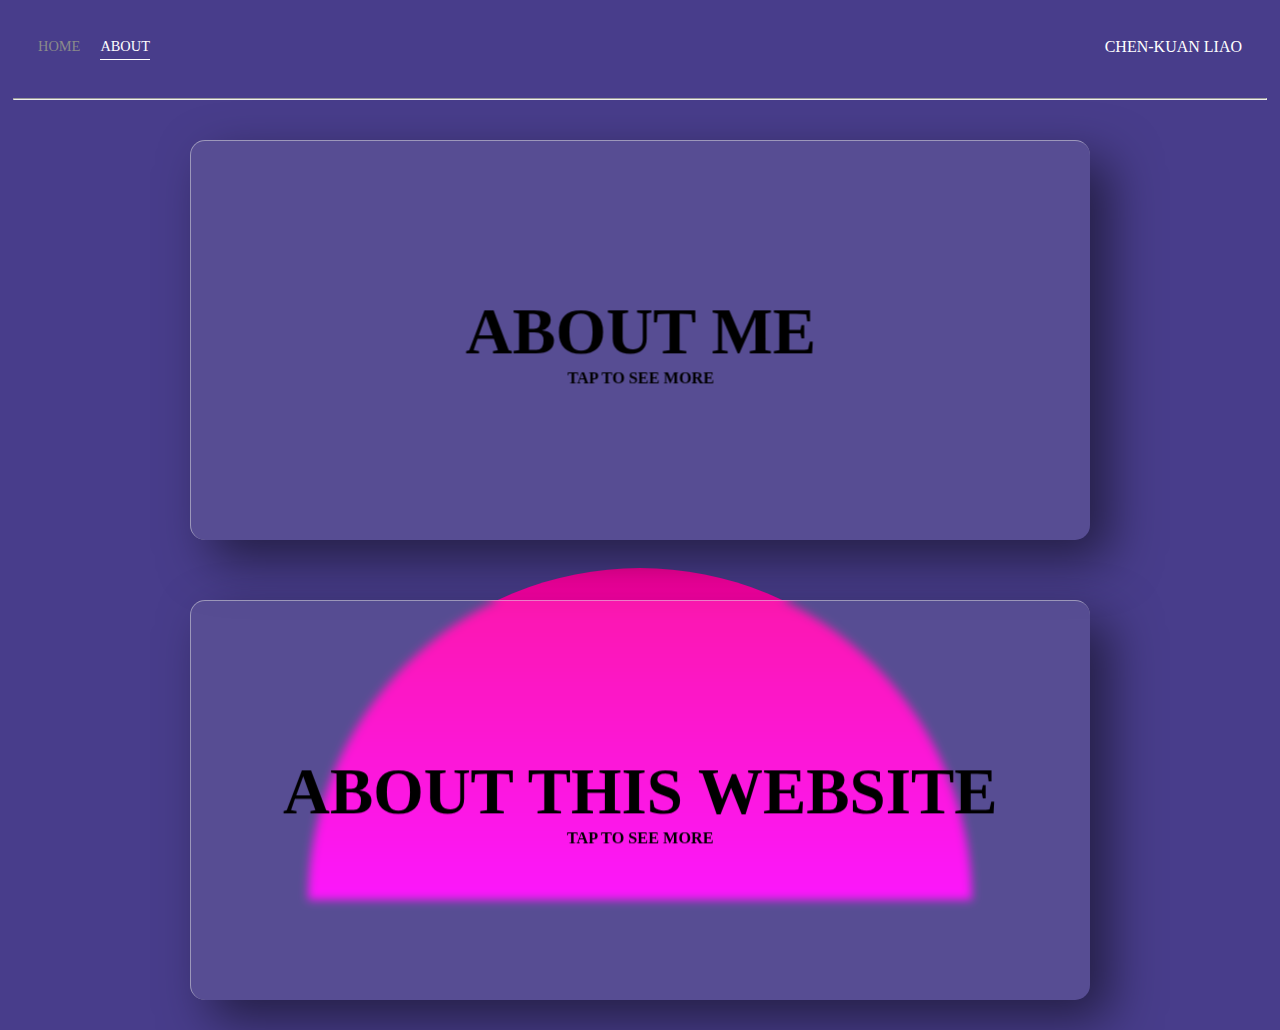
==== about.html @ 6109a27c "update to template" ====
<!DOCTYPE html>
<html>
<head>
    <meta charset="utf-8"?/>
    <title>Home</title>
    <link rel="preconnect" href="https://fonts.gstatic.com">
    <link rel="stylesheet" href="styles/styles.css"/>
</head>
<body>
    <div class="container">
        <div class="nav-wrapper">
            <div class="left-side">
                <div class="nav-link-wrapper">
                    <a href="index.html">Home</a>
                </div>

                <div class="nav-link-wrapper active-nav-link">
                    <a href="about.html">about</a>
                </div>

            </div>

            <div class="right-side">
                <div class="brand">
                    <div>CHEN-KUAN LIAO</div>
                </div>
            </div>
        </div>

        <div class="separate-line">
            <hr>
        </div>

        <div class="content-about-page">
            <div class="card-about">
                <div class="face back">
                    <div class="card-content-about">
                        <div class="two-column-wrapper">
                            <div class="picture-wrapper">
                                <img src="pictures/about me.jpg">
                            </div>
    
                            <div class="content-wrapper">
                                <h3>About me</h3>
                                <p>
                                    I was a freshman student from Pennsylvania State 
                                    University when I coded this website. My intended major is Computer Science. I am not
                                    only intersted in the programming algorithoms, but also 
                                    fasinated about web development. One thing I love about 
                                    programming is that in this area, the only limitation is 
                                    my imagination and I can create and build anything once I 
                                    have the idea and find the path to reach that goal.<br>
                                </p>
                            </div>
                        </div>
                    </div>
                </div>

                <div class="face front">
                    <div class="card-content-about">
                        <h2>about me</h2>
                        <h4>tap to see more</h4>
                    </div>
                </div>
            </div>

            <div class="card-about">
                <div class="face back">
                    <div class="card-content-about">
                        <div class="two-column-wrapper">
                            <div class="picture-wrapper">
                                <img src="pictures/about web.jpg">
                            </div>
    
                            <div class="content-wrapper">
                                <h3>About this website</h3>
                                <p>
                                    I started watching videos and websites that teach people how to create your own webpage
                                    during my freshman summer break. I then came up with the idea of coding my very first website. 
                                    Since I am new to web design, I wanted to use this website as a way to record how I 
                                    learnt and summarize some of the important imformation while coding. Imformation 
                                    in this website might not be 100% correct, but I will try to make it easy to understand 
                                    and fun. Hope you can follow along and enjoy it!
                                </p>
                            </div>
                        </div>
                    </div>
                </div>

                <div class="face front">
                    <div class="card-content-about">
                        <h2>about this website</h2>
                        <h4>tap to see more</h4>
                    </div>
                </div>
            </div>

        </div>

    </div>
    <script type="text/javascript" src="other source/vanilla-tilt.js"></script>
    <script>
        VanillaTilt.init(document.querySelectorAll(".card-about"), {
            max: 10,
            speed: 100,
        });
    </script>
</body>

</html>
---- styles/styles.css ----
* {
  margin: 0;
  padding: 0;
  box-sizing: border-box;
  background-color: #483d8b;
}

.body {
  font-family: "Roboto", sans-serif;
}

body::before {
  content: "";
  position: fixed;
  top: 0;
  left: 0;
  width: 100%;
  height: 100%;
  background: linear-gradient(#f00, #f0f);
  clip-path: circle(30% at bottom);
}

/**navbar**/
.nav-wrapper {
  display: flex;
  justify-content: space-between;
  padding: 38px;
}

.left-side {
  display: flex;
}

.right-side {
  color: white;
}

.nav-wrapper > .left-side > div {
  margin-right: 20px;
  font-size: 0.9em;
  text-transform: uppercase;
}

.nav-link-wrapper {
  height: 22px;
  border-bottom: 1px solid transparent;
  transition: border-bottom 0.5s;
}

.nav-link-wrapper a {
  color: #8a8a8a;
  text-decoration: none;
  transition: color 0.5s;
}

.nav-link-wrapper:hover {
  border-bottom: 1px solid white;
}

.nav-link-wrapper a:hover {
  color: white;
}

.active-nav-link {
  border-bottom: 1px solid white;
}

.active-nav-link a {
  color: white !important;
}

/*separate line*/
hr {
  width: 98%;
  margin-left: auto;
  margin-right: auto;
}

/*main*/
/* home page*/
.card-title-wrapper {
  display: grid;
  grid-template-columns: 1fr 1fr 1fr;
  margin-top: 50px;
}

.card-title-wrapper .card-title-background {
  position: relative;
  width: 300px;
  height: 50px;
  margin-left: 100px;
  box-shadow: 20px 20px 50px rgba(0, 0, 0, 0.5);
  border-radius: 15px;
  background: #8b008b;
  display: flex;
  justify-content: center;
  align-items: center;
}

.card-title-wrapper > .card-title-background > .card-title {
  padding: 20px;
  text-align: center;
  background-color: transparent;
}

.card-title-wrapper .card-title h2 {
  color: white;
  font-size: 3em;
  background-color: transparent;
}

.content {
  display: grid;
  grid-template-columns: 1fr 1fr 1fr;
  margin-top: 10px;
  margin-left: -5px;
}

.content .card {
  position: relative;
  width: 450px;
  height: 400px;
  margin: 30px;
  box-shadow: 20px 20px 50px rgba(0, 0, 0, 0.5);
  border-radius: 15px;
  background: rgba(225, 225, 225, 0.1);
  display: flex;
  justify-content: center;
  align-items: center;
  border-top: 1px solid rgba(225, 225, 225, 0.5);
  border-left: 1px solid rgba(225, 225, 225, 0.5);
  backdrop-filter: blur(5px);
  overflow: hidden;
}

.content > .card > .card-content {
  padding: 20px;
  text-align: center;
  background-color: transparent;
  transform: translateY(100px);
  opacity: 0;
  transition: 1s;
}

.content .card:hover .card-content {
  transform: translateY(0px);
  opacity: 1;
}
.content > .card > .card-content h2 {
  position: absolute;
  top: -80px;
  right: 10px;
  font-size: 8em;
  background-color: transparent;
  color: rgba(0, 0, 0, 0.2);
  pointer-events: none;
}

.content > .card > .card-content h3 {
  margin-bottom: 30px;
  background-color: transparent;
  font-size: 1.8em;
  color: white;
}

.content > .card > .card-content p {
  background-color: transparent;
  font-weight: 300;
  color: white;
  margin-bottom: 40px;
}

.content > .card > .card-content em {
  background-color: transparent;
}

.content > .card > .card-content a {
  background-color: transparent;
  position: relative;
  display: inline-block;
  padding: 8px 20px;
  background-color: white;
  color: black;
  border-radius: 20px;
  text-decoration: none;
  font-weight: 600;
  box-shadow: 0px 5px 15px rgba(0, 0, 0, 0.5);
}

.card-front {
  background-color: transparent;
  display: flex;
  margin: 60px;
  position: absolute;
  transform: translateY(0px);
  opacity: 1;
  transition: 1s;
}

.content .card:hover .card-front {
  transform: translateY(-100px);
  opacity: 0;
}

.card-front img {
  width: 100%;
  height: 100%;
  background-color: transparent;
}

.css-picture-setting {
  margin: 105px;
}

.java-picture-setting {
  margin: -50px;
}

/*about page*/

.content-about-page {
  display: flex;
  flex-direction: column;
  margin-top: 10px;
  align-items: center;
}

.content-about-page .card-about {
  position: relative;
  width: 900px;
  height: 400px;
  margin: 30px;
  box-shadow: 20px 20px 50px rgba(0, 0, 0, 0.5);
  border-radius: 15px;
  background: rgba(225, 225, 225, 0.1);
  display: flex;
  justify-content: center;
  align-items: center;
  border-top: 1px solid rgba(225, 225, 225, 0.5);
  border-left: 1px solid rgba(225, 225, 225, 0.5);
  backdrop-filter: blur(5px);
  transform-style: preserve-3d;
  transform: perspective(700px) rotateY(0deg);
}

.two-column-wrapper {
  display: flex;
  flex-direction: row;
  margin: 10px;
  background-color: transparent;
}
.card-content-about {
  background-color: transparent;
}

.card-about > .card-content-about h3 {
  background-color: transparent;
}

.card-content-about p {
  background-color: transparent;
}

.picture-wrapper img {
  background-color: transparent;
  margin-left: 20px;
  width: 350px;
  height: 300px;
}

.content-wrapper {
  background-color: transparent;
  margin-top: 70px;
  margin-left: 30px;
  margin-right: 30px;
  text-align: justify;
}

.picture-wrapper {
  background-color: transparent;
}

.content-wrapper h3 {
  margin-bottom: 10px;
  background-color: transparent;
}

.card-about .face {
  position: absolute;
  top: 0;
  left: 0;
  width: 100%;
  height: 100%;
  transform-style: preserve-3d;
  display: flex;
  justify-content: center;
  align-items: center;
  background-color: transparent;
  transition: 1s ease-in-out;
  backface-visibility: hidden;
}

.card-about .face h2 {
  background-color: transparent;
  font-size: 4em;
  text-transform: uppercase;
}

.card-about .face h4 {
  background-color: transparent;
  text-transform: uppercase;
  text-align: center;
}

.card-about .face.front {
  background-color: transparent;
}

.card-about:hover .face.front {
  transform: perspective(700px) rotateY(180deg);
}

.card-about .face.back {
  background-color: transparent;
  transform: perspective(700px) rotateY(180deg);
}

.card-about:hover .face.back {
  transform: perspective(700px) rotateY(360deg);
}

.card-about .face .card-content-about {
  transform: perspective(700px) translateZ(10px);
  backface-visibility: hidden;
}
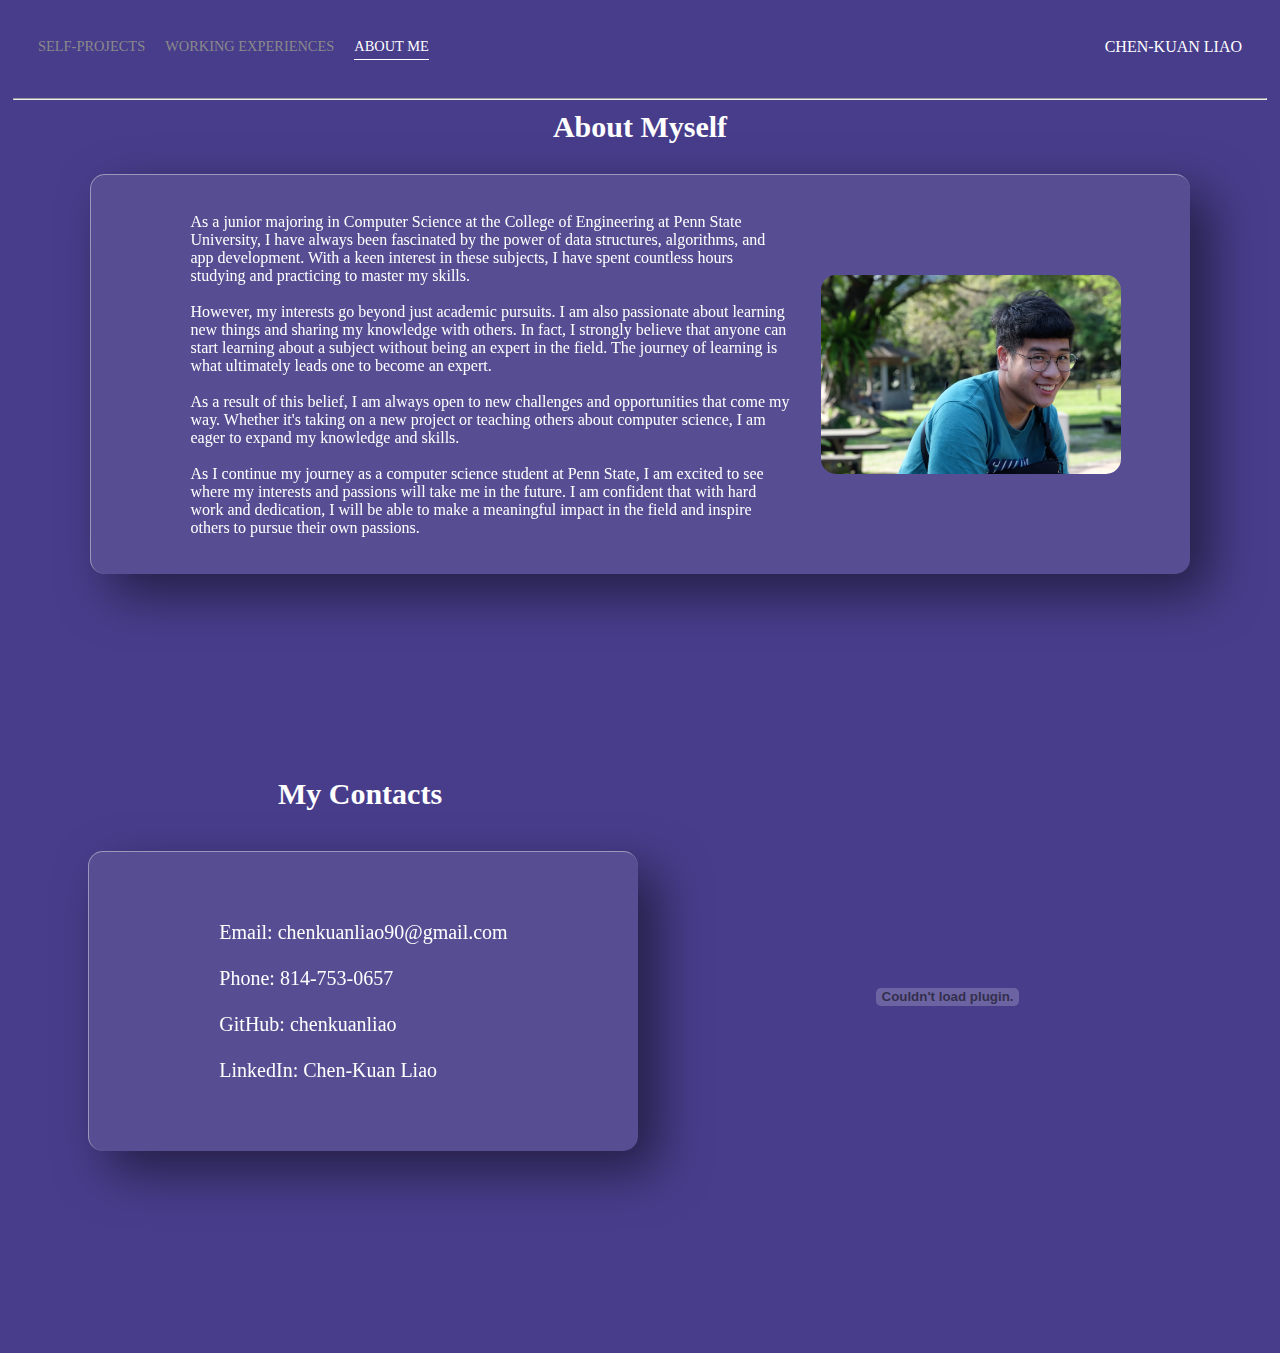
==== commit dd5cc6de: "rough draft version" ====
--- a/about.html
+++ b/about.html
@@ -2,7 +2,7 @@
 <html>
 <head>
     <meta charset="utf-8"?/>
-    <title>Home</title>
+    <title>About Me</title>
     <link rel="preconnect" href="https://fonts.gstatic.com">
     <link rel="stylesheet" href="styles/styles.css"/>
 </head>
@@ -11,11 +11,15 @@
         <div class="nav-wrapper">
             <div class="left-side">
                 <div class="nav-link-wrapper">
-                    <a href="index.html">Home</a>
+                    <a href="index.html">Self-projects</a>
+                </div>
+
+                <div class="nav-link-wrapper">
+                    <a href="experience.html">Working Experiences</a>
                 </div>
 
                 <div class="nav-link-wrapper active-nav-link">
-                    <a href="about.html">about</a>
+                    <a href="about.html">About Me</a>
                 </div>
 
             </div>
@@ -32,68 +36,54 @@
         </div>
 
         <div class="content-about-page">
+            <h2>About Myself</h2>
             <div class="card-about">
-                <div class="face back">
-                    <div class="card-content-about">
-                        <div class="two-column-wrapper">
-                            <div class="picture-wrapper">
-                                <img src="pictures/about me.jpg">
-                            </div>
-    
-                            <div class="content-wrapper">
-                                <h3>About me</h3>
+                <div class="card-content-about">
+                    <div class="card-container">
+                        <p>As a junior majoring in Computer Science at the College of Engineering at Penn State University, I have always been fascinated by the power of data structures, algorithms, and app development. With a keen interest in these subjects, I have spent countless hours studying and practicing to master my skills.<br>
+                            <br>
+                            However, my interests go beyond just academic pursuits. I am also passionate about learning new things and sharing my knowledge with others. In fact, I strongly believe that anyone can start learning about a subject without being an expert in the field. The journey of learning is what ultimately leads one to become an expert.<br>
+                            <br>
+                            As a result of this belief, I am always open to new challenges and opportunities that come my way. Whether it's taking on a new project or teaching others about computer science, I am eager to expand my knowledge and skills.<br>
+                            <br>
+                            As I continue my journey as a computer science student at Penn State, I am excited to see where my interests and passions will take me in the future. I am confident that with hard work and dedication, I will be able to make a meaningful impact in the field and inspire others to pursue their own passions.<br>
+                        </p>
+                        
+                        <img src="./pictures/about me.jpg" class="about-img">
+                    </div>
+                </div>
+            </div>
+        
+            <div class="about-row-container">
+                <div class="about-column-container">
+                    <div style="margin-left: -60px;margin-bottom: -30px;">
+                        <h2>My Contacts</h2>
+                    </div>
+                    <div class="card-about-half">
+                        <div class="card-content-about">
+                            <div class="card-container">
                                 <p>
-                                    I was a freshman student from Pennsylvania State 
-                                    University when I coded this website. My intended major is Computer Science. I am not
-                                    only intersted in the programming algorithoms, but also 
-                                    fasinated about web development. One thing I love about 
-                                    programming is that in this area, the only limitation is 
-                                    my imagination and I can create and build anything once I 
-                                    have the idea and find the path to reach that goal.<br>
+                                    Email: chenkuanliao90@gmail.com<br>
+                                    <br>
+                                    Phone: 814-753-0657<br>
+                                    <br>
+                                    GitHub: chenkuanliao<br>
+                                    <br>
+                                    LinkedIn: Chen-Kuan Liao<br>
                                 </p>
                             </div>
                         </div>
                     </div>
                 </div>
 
-                <div class="face front">
-                    <div class="card-content-about">
-                        <h2>about me</h2>
-                        <h4>tap to see more</h4>
+                <div class="about-column-container">
+                    <div style="margin-top: 40px;">
+                        <embed src="./other source/Chen-Kuan Liao Resume.pdf" type="application/pdf" width="500px" height="705px" />
                     </div>
                 </div>
             </div>
 
-            <div class="card-about">
-                <div class="face back">
-                    <div class="card-content-about">
-                        <div class="two-column-wrapper">
-                            <div class="picture-wrapper">
-                                <img src="pictures/about web.jpg">
-                            </div>
-    
-                            <div class="content-wrapper">
-                                <h3>About this website</h3>
-                                <p>
-                                    I started watching videos and websites that teach people how to create your own webpage
-                                    during my freshman summer break. I then came up with the idea of coding my very first website. 
-                                    Since I am new to web design, I wanted to use this website as a way to record how I 
-                                    learnt and summarize some of the important imformation while coding. Imformation 
-                                    in this website might not be 100% correct, but I will try to make it easy to understand 
-                                    and fun. Hope you can follow along and enjoy it!
-                                </p>
-                            </div>
-                        </div>
-                    </div>
-                </div>
 
-                <div class="face front">
-                    <div class="card-content-about">
-                        <h2>about this website</h2>
-                        <h4>tap to see more</h4>
-                    </div>
-                </div>
-            </div>
 
         </div>
 
@@ -101,7 +91,12 @@
     <script type="text/javascript" src="other source/vanilla-tilt.js"></script>
     <script>
         VanillaTilt.init(document.querySelectorAll(".card-about"), {
-            max: 10,
+            max: 2,
+            speed: 100,
+        });
+
+        VanillaTilt.init(document.querySelectorAll(".card-about-half"), {
+            max: 2,
             speed: 100,
         });
     </script>
--- a/styles/styles.css
+++ b/styles/styles.css
@@ -9,7 +9,7 @@
   font-family: "Roboto", sans-serif;
 }
 
-body::before {
+/* body::before {
   content: "";
   position: fixed;
   top: 0;
@@ -18,7 +18,7 @@
   height: 100%;
   background: linear-gradient(#f00, #f0f);
   clip-path: circle(30% at bottom);
-}
+} */
 
 /**navbar**/
 .nav-wrapper {
@@ -78,36 +78,6 @@
 
 /*main*/
 /* home page*/
-.card-title-wrapper {
-  display: grid;
-  grid-template-columns: 1fr 1fr 1fr;
-  margin-top: 50px;
-}
-
-.card-title-wrapper .card-title-background {
-  position: relative;
-  width: 300px;
-  height: 50px;
-  margin-left: 100px;
-  box-shadow: 20px 20px 50px rgba(0, 0, 0, 0.5);
-  border-radius: 15px;
-  background: #8b008b;
-  display: flex;
-  justify-content: center;
-  align-items: center;
-}
-
-.card-title-wrapper > .card-title-background > .card-title {
-  padding: 20px;
-  text-align: center;
-  background-color: transparent;
-}
-
-.card-title-wrapper .card-title h2 {
-  color: white;
-  font-size: 3em;
-  background-color: transparent;
-}
 
 .content {
   display: grid;
@@ -119,7 +89,7 @@
 .content .card {
   position: relative;
   width: 450px;
-  height: 400px;
+  height: 570px;
   margin: 30px;
   box-shadow: 20px 20px 50px rgba(0, 0, 0, 0.5);
   border-radius: 15px;
@@ -150,7 +120,7 @@
   position: absolute;
   top: -80px;
   right: 10px;
-  font-size: 8em;
+  font-size: 6em;
   background-color: transparent;
   color: rgba(0, 0, 0, 0.2);
   pointer-events: none;
@@ -187,14 +157,80 @@
   box-shadow: 0px 5px 15px rgba(0, 0, 0, 0.5);
 }
 
+.content > .card > .card-front h5 {
+  background-color: transparent;
+  /* position: relative; */
+  color: white;
+  font-size: 20px;
+  /* margin-top: -30px; */
+  opacity: 60%;
+  position: absolute;
+  bottom: 10px;
+}
+
 .card-front {
   background-color: transparent;
   display: flex;
+  flex-direction: column;
   margin: 60px;
   position: absolute;
   transform: translateY(0px);
   opacity: 1;
   transition: 1s;
+  width: 400px;
+  height: 520px;
+  align-items: center;
+}
+
+.card-front h2{
+  font-size: 30px;
+  background-color: transparent;
+  color: white;
+  width: 400px;
+  text-align: center;
+}
+
+.card-front img{
+  border-radius: 8px;
+}
+
+.chatterBoxImg{
+  height: 250px;
+  width: 250px;
+  margin-top: 10px;
+  margin-bottom: -40px;
+}
+
+.terminalSiteImg{
+  height: 200px;
+  width: 350px;
+  margin-top: 20px;
+  margin-bottom: 20px;
+}
+
+.faceImg{
+  height: 200px;
+  width: 350px;
+  margin-top: 20px;
+  margin-bottom: 5px;
+}
+
+.card-front p{
+  font-size: 15px;
+  background-color: transparent;
+  color: white;
+  width: 400px;
+  text-align: center;
+  margin-top: 60px;
+}
+
+.card-front h4{
+  font-size: 15px;
+  background-color: transparent;
+  color: white;
+  width: 380px;
+  text-align: center;
+  margin: 10px;
 }
 
 .content .card:hover .card-front {
@@ -202,11 +238,11 @@
   opacity: 0;
 }
 
-.card-front img {
+/* .card-front img {
   width: 100%;
   height: 100%;
   background-color: transparent;
-}
+} */
 
 .css-picture-setting {
   margin: 105px;
@@ -227,7 +263,7 @@
 
 .content-about-page .card-about {
   position: relative;
-  width: 900px;
+  width: 1100px;
   height: 400px;
   margin: 30px;
   box-shadow: 20px 20px 50px rgba(0, 0, 0, 0.5);
@@ -242,6 +278,29 @@
   transform-style: preserve-3d;
   transform: perspective(700px) rotateY(0deg);
 }
+
+.content-about-page .card-about-half {
+  position: relative;
+  width: 550px;
+  height: 300px;
+  margin: 30px;
+  box-shadow: 20px 20px 50px rgba(0, 0, 0, 0.5);
+  border-radius: 15px;
+  background: rgba(225, 225, 225, 0.1);
+  display: flex;
+  justify-content: center;
+  align-items: center;
+  border-top: 1px solid rgba(225, 225, 225, 0.5);
+  border-left: 1px solid rgba(225, 225, 225, 0.5);
+  backdrop-filter: blur(5px);
+  transform-style: preserve-3d;
+  transform: perspective(700px) rotateY(0deg);
+  margin-left: 5px;
+  margin-right: 60px;
+  margin-top: 70px;
+}
+
+.card-content-about-half
 
 .two-column-wrapper {
   display: flex;
@@ -333,3 +392,96 @@
   transform: perspective(700px) translateZ(10px);
   backface-visibility: hidden;
 }
+
+.card-front-p {
+  /* position:absolute;  */
+  /* bottom: 10px; */
+}
+
+
+.content-about-page .card-about .card-content-about .card-container{
+  display: flex;
+  flex-direction: row;
+  background-color: transparent;
+  align-items: center;
+}
+
+.content-about-page .card-about-half .card-content-about .card-container{
+  display: flex;
+  flex-direction: row;
+  background-color: transparent;
+  align-items: center;
+}
+
+.about-img{
+  width: 300px;
+  height: 25  0px;
+  border-radius: 15px;
+}
+
+.content-about-page .card-about .card-content-about p{
+  color: white;
+  margin: 30px;
+  width: 600px;
+}
+
+.content-about-page .card-about-half .card-content-about p{
+  color: white;
+  margin: 20px;
+  font-size: 20px;
+}
+
+.row{
+  display: flex;
+  flex-direction: row;
+}
+
+.column{
+  display: flex;
+  flex-direction: column;
+  background-color: transparent;
+}
+
+.column h2{
+  color: white;
+  font-size: 40px;
+  background-color: transparent;
+}
+
+.column h3{
+  color: white;
+  font-size: 20px;
+  opacity: 40%;
+  background-color: transparent;
+}
+
+.experience-p{
+  /* margin-left: -20px; */
+  background-color: transparent;
+  width: 350px;
+  font-size: 15px;
+  color: white;
+}
+
+.experience-p h4{
+  background-color: transparent;
+  margin: 10px;
+}
+
+.content-about-page h2{
+  color: white;
+  font-size: 30px;
+}
+
+.about-row-container{
+  display:flex;
+  flex-direction: row;
+  justify-content: space-around;
+  align-items: center;
+}
+
+.about-column-container{
+  display: flex;
+  flex-direction: column;
+  align-items: center;
+}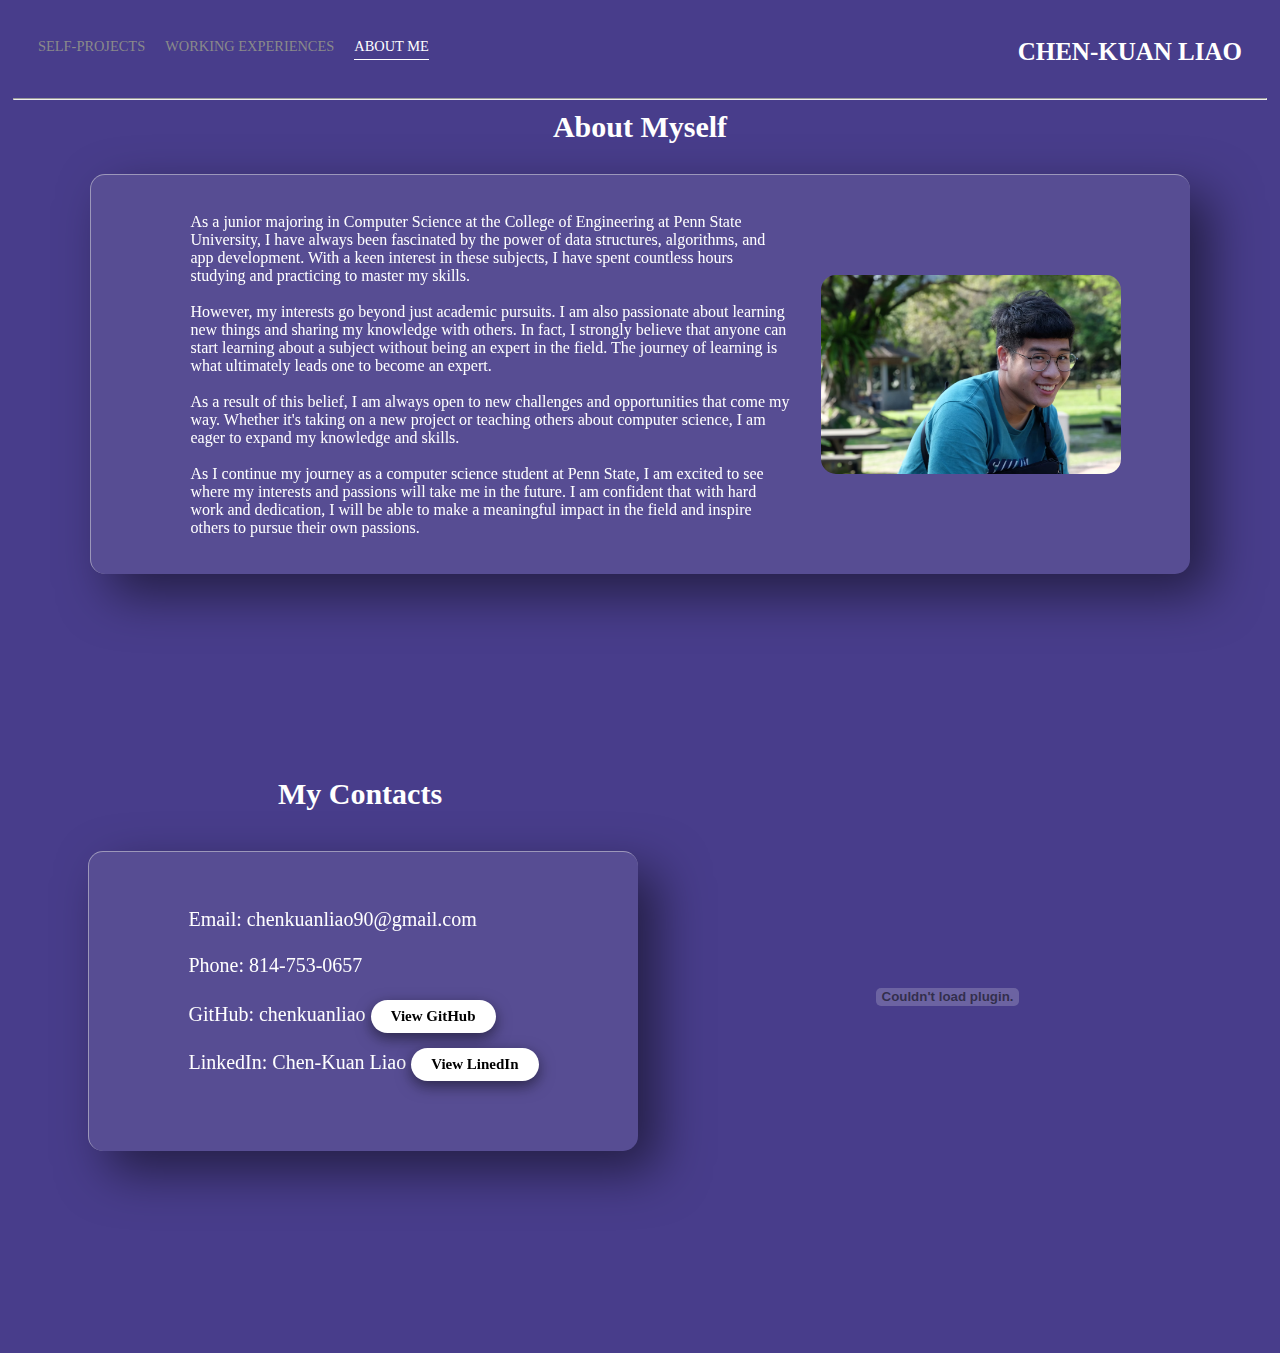
==== commit 712c86a5: "adding the links and changing font for my name" ====
--- a/about.html
+++ b/about.html
@@ -67,9 +67,11 @@
                                     <br>
                                     Phone: 814-753-0657<br>
                                     <br>
-                                    GitHub: chenkuanliao<br>
+                                    GitHub: chenkuanliao
+                                    <a href="https://github.com/chenkuanliao" target="_blank">View GitHub</a>
                                     <br>
-                                    LinkedIn: Chen-Kuan Liao<br>
+                                    LinkedIn: Chen-Kuan Liao
+                                    <a href="https://www.linkedin.com/in/chen-kuan-liao" target="_blank">View LinedIn</a>
                                 </p>
                             </div>
                         </div>
--- a/styles/styles.css
+++ b/styles/styles.css
@@ -484,4 +484,25 @@
   display: flex;
   flex-direction: column;
   align-items: center;
+}
+
+.brand{
+  font-size: 25px;
+  margin-bottom: -15px;
+  font-weight: bold;
+}
+
+.card-about-half .card-content-about .card-container a {
+  background-color: transparent;
+  position: relative;
+  display: inline-block;
+  padding: 8px 20px;
+  background-color: white;
+  color: black;
+  border-radius: 20px;
+  text-decoration: none;
+  font-weight: 600;
+  font-size: 15px;
+  box-shadow: 0px 5px 15px rgba(0, 0, 0, 0.5);
+  margin-bottom: 15px;
 }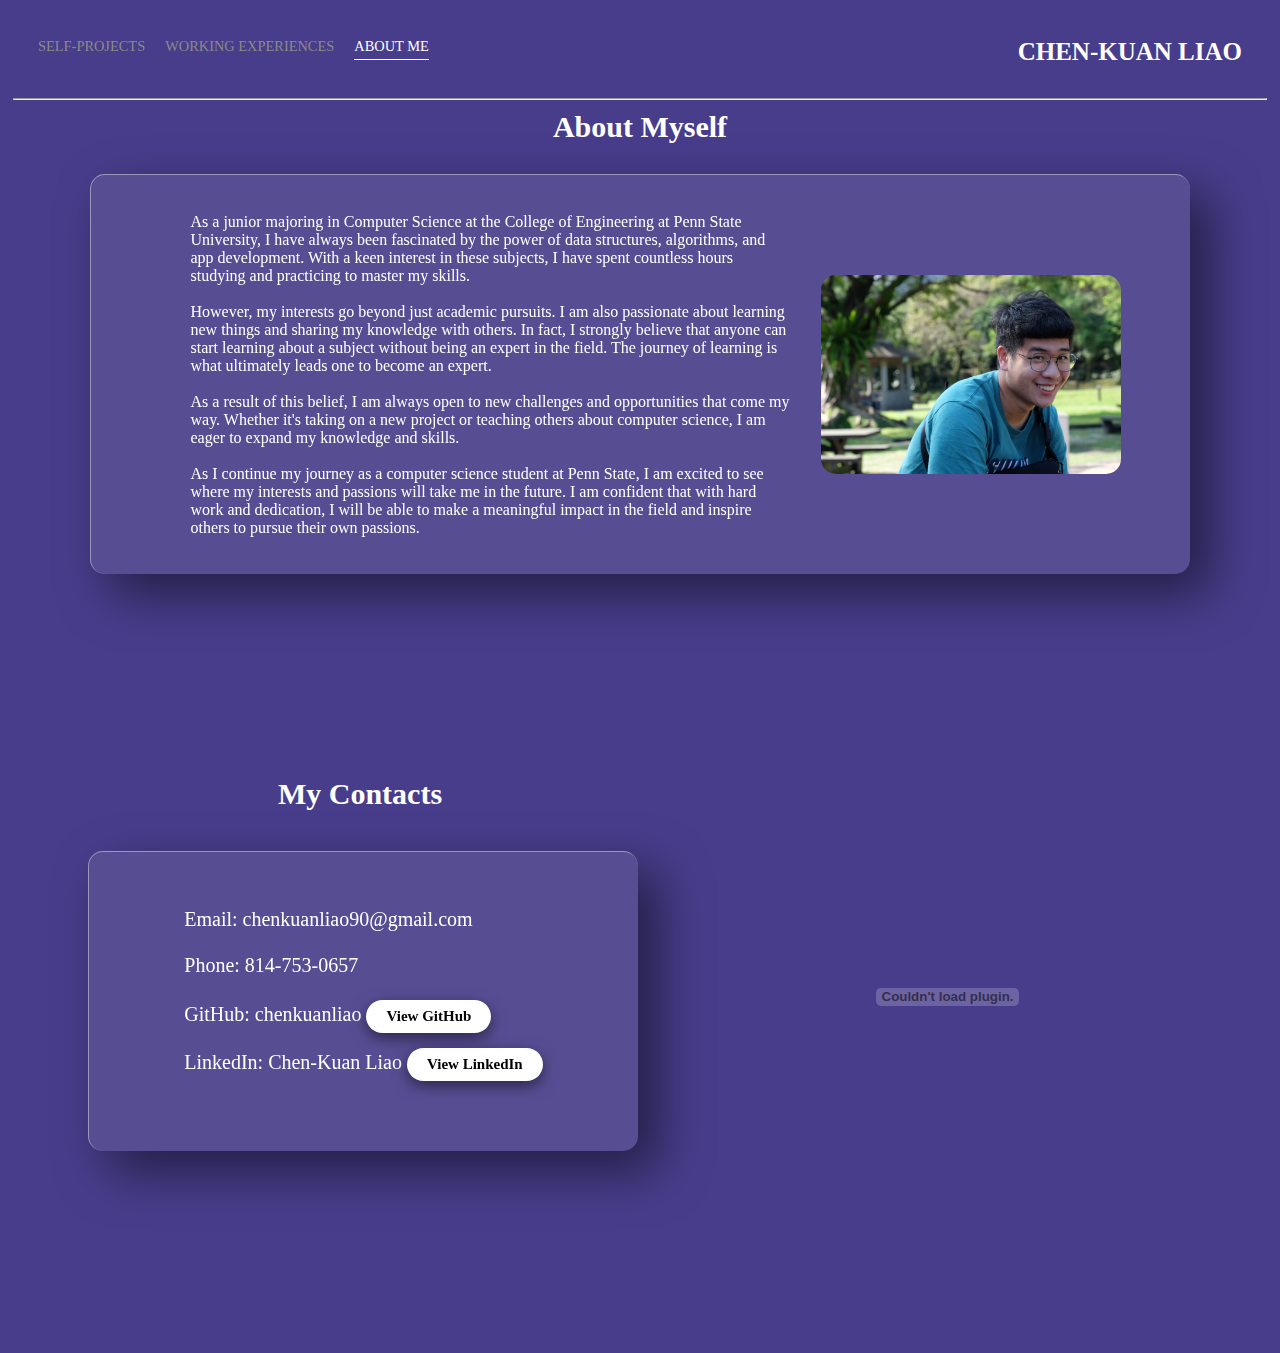
==== commit 53e03215: "linkedin typo" ====
--- a/about.html
+++ b/about.html
@@ -71,7 +71,7 @@
                                     <a href="https://github.com/chenkuanliao" target="_blank">View GitHub</a>
                                     <br>
                                     LinkedIn: Chen-Kuan Liao
-                                    <a href="https://www.linkedin.com/in/chen-kuan-liao" target="_blank">View LinedIn</a>
+                                    <a href="https://www.linkedin.com/in/chen-kuan-liao" target="_blank">View LinkedIn</a>
                                 </p>
                             </div>
                         </div>
